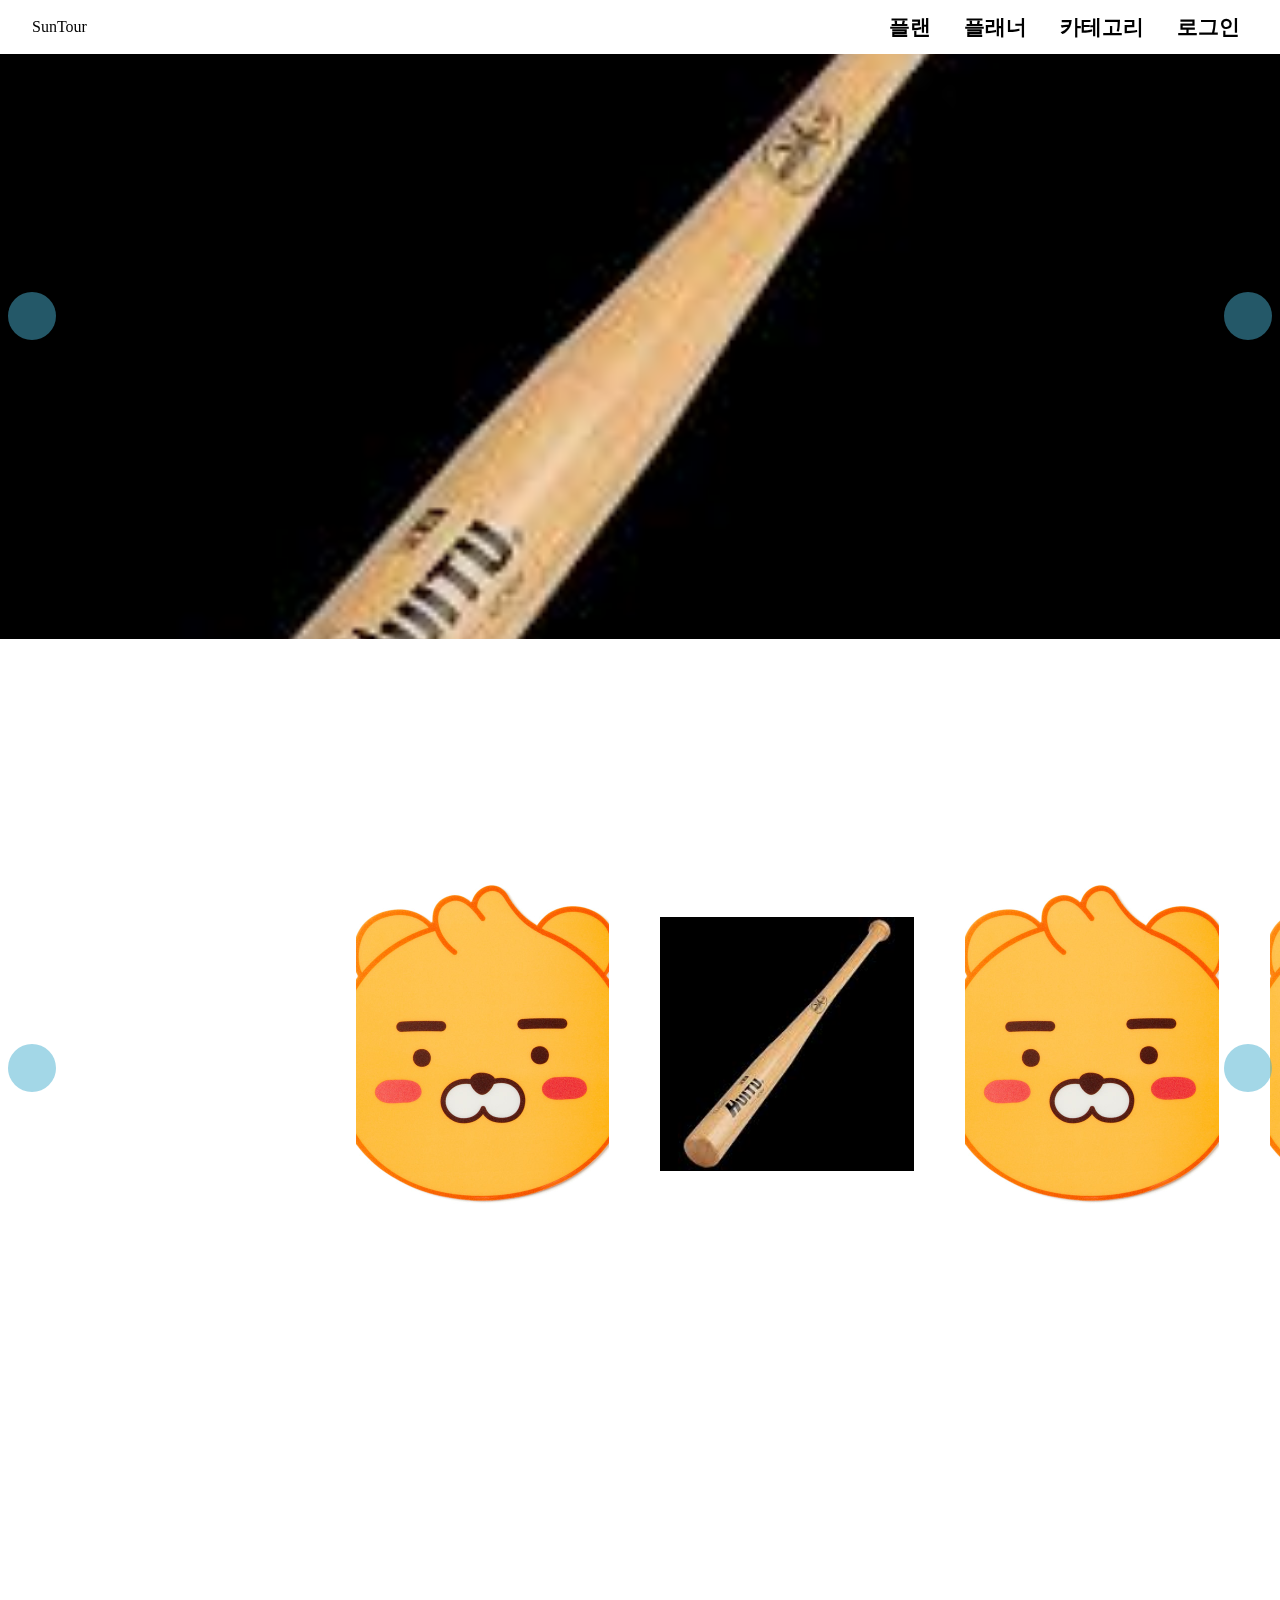
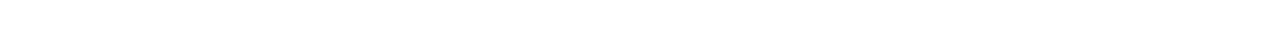
==== template/html/index.html @ d858cff8 "commit to new repo" ====
<!DOCTYPE html>
<html lang="en">
  <head>
    <meta charset="UTF-8" />
    <meta http-equiv="X-UA-Compatible" content="IE=edge" />
    <meta name="viewport" content="width=device-width, initial-scale=1.0" />
    <link
      rel="stylesheet"
      href="https://cdn.jsdelivr.net/gh/FortAwesome/Font-Awesome@5.14.0/css/all.min.css"
    />
    <link rel="stylesheet" href="../css/style.css" />
    <title>Sun Tour</title>
  </head>
  <body>
    <div data-include-path="layout.html"></div>
    <script src="../js/layout.js"></script>
    <main class="index">
      <section class="con">
        <ul class="carousel carousel--theme-full">
          <li id="firstClone" class="carousel__box carousel__box--theme-full">
            <img class="carousel__img-full" src="../img/bbadda.jpg" alt="" />
          </li>
          <li class="carousel__box carousel__box--theme-full">
            <img class="carousel__img-full" src="../img/goyange.jpg" alt="" />
          </li>
          <li id="lastClone" class="carousel__box carousel__box--theme-full">
            <img class="carousel__img-full" src="../img/라이언.jpg" alt="" />
          </li>
        </ul>
        <button class="btn btn--theme-full prev">
          <i class="fa-solid fa-chevron-left"></i>
        </button>
        <button class="btn btn--theme-full next">
          <i class="fa-solid fa-chevron-right"></i>
        </button>
      </section>
      <section class="con">
        <ul class="carousel carousel--theme-div2">
          <li class="carousel__box carousel__box--theme-div2">
            <img class="carousel__img-div2" src="../img/goyange.jpg" alt="" />
          </li>
          <li class="carousel__box carousel__box--theme-div2">
            <img class="carousel__img-div2" src="../img/라이언.jpg" alt="" />
          </li>
          <li class="carousel__box carousel__box--theme-div2">
            <img class="carousel__img-div2" src="../img/bbadda.jpg" alt="" />
          </li>
          <li class="carousel__box carousel__box--theme-div2">
            <img class="carousel__img-div2" src="../img/라이언.jpg" alt="" />
          </li>
          <li class="carousel__box carousel__box--theme-div2">
            <img class="carousel__img-div2" src="../img/라이언.jpg" alt="" />
          </li>
          <li class="carousel__box carousel__box--theme-div2">
            <img class="carousel__img-div2" src="../img/라이언.jpg" alt="" />
          </li>
        </ul>
        <button class="btn btn--theme-div2 prev">
          <i class="fa-solid fa-chevron-left"></i>
        </button>
        <button class="btn btn--theme-div2 next">
          <i class="fa-solid fa-chevron-right"></i>
        </button>
      </section>
    </main>
    <script src="../js/main.js"></script>
    <script
      src="https://kit.fontawesome.com/7723a79ab5.js"
      crossorigin="anonymous"
    ></script>
  </body>
</html>
---- template/css/style.css ----
@import "./reset.css";
@import "./layout.css";
@import "./main.css";
@import "./planner.css";

:root {
  --black: #181823;
  --blue: #47afd0;
  --sky: #c0eef2;
  --white: #e9f8f9;
  --yelow: #f2bf0a;
  scroll-behavior: auto;
}

body {
  min-height: 100vh;
}

main {
  height: 100%;
  min-height: 100%;
  margin: 6vh 0 40vh 0;
  /* border: 2px solid green; */
}
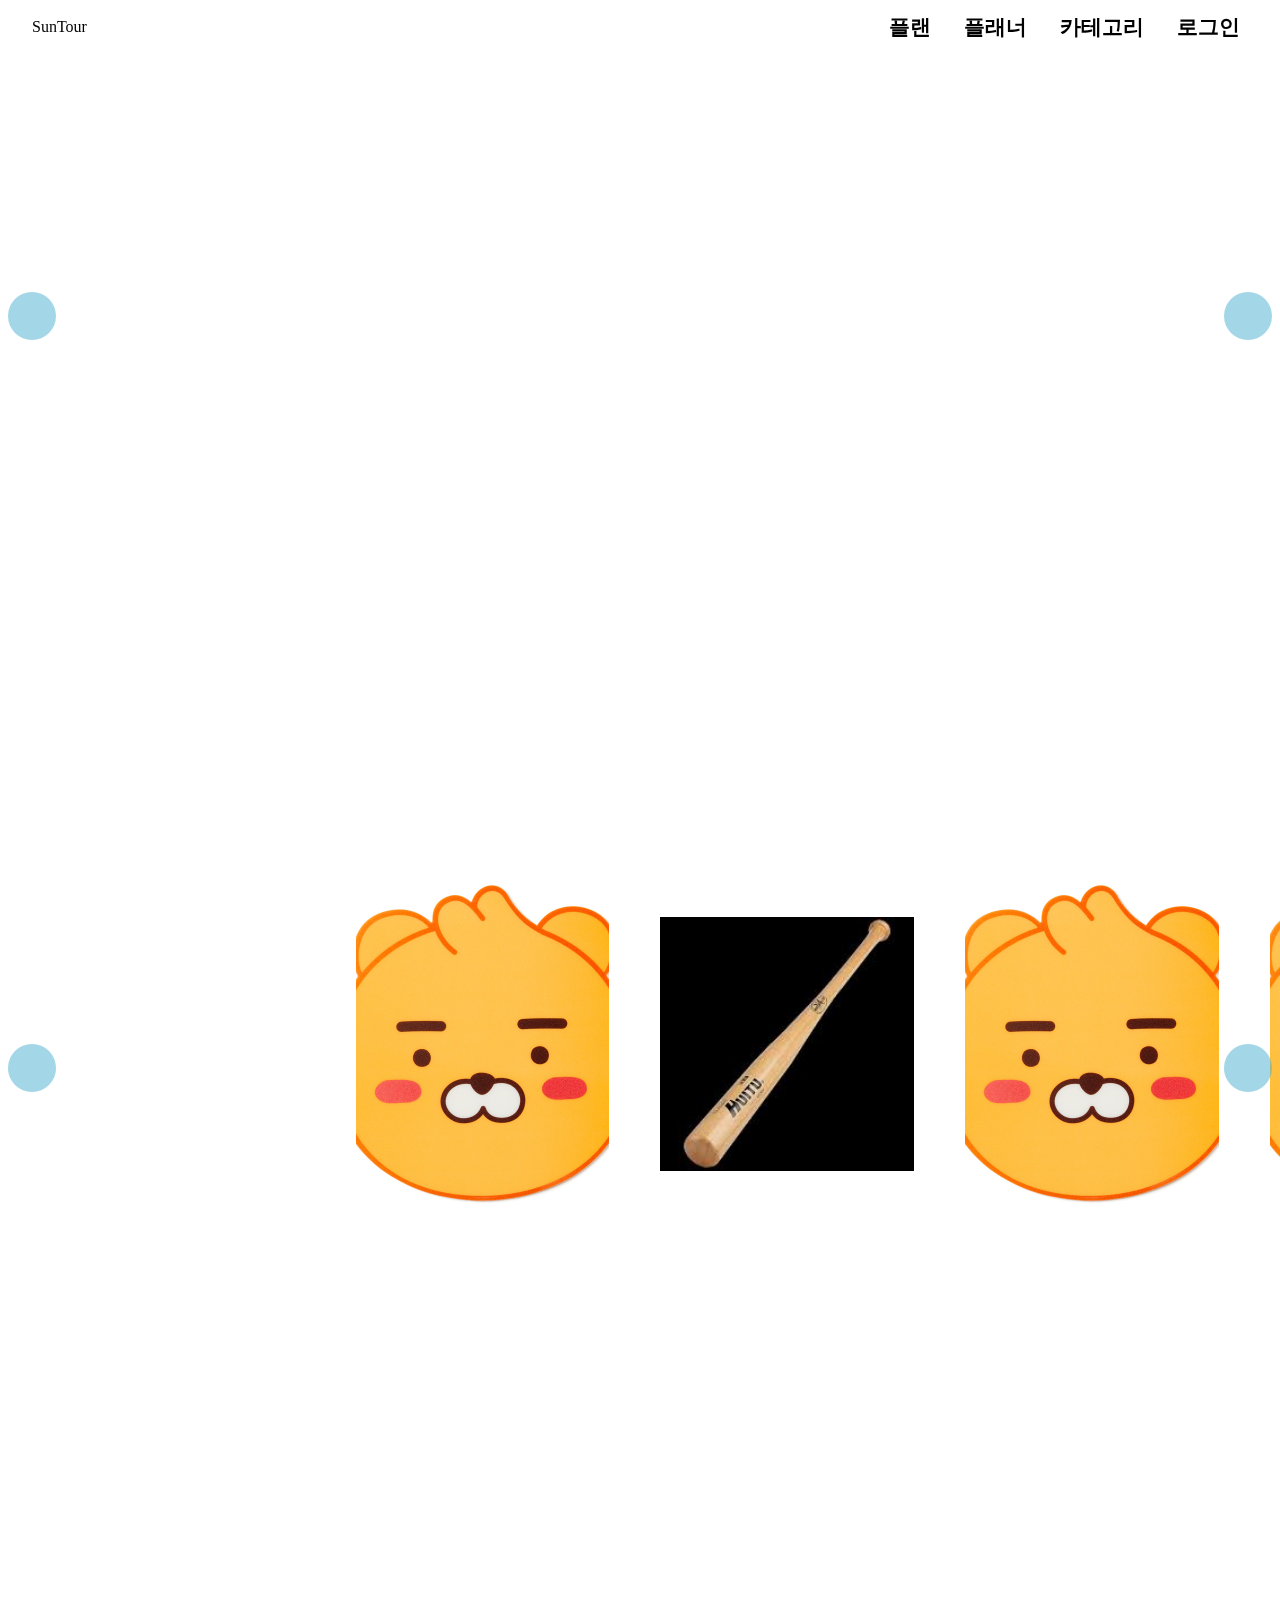
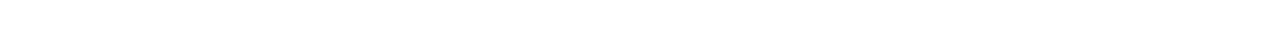
==== commit 91ec631f: "asdf" ====
--- a/template/html/index.html
+++ b/template/html/index.html
@@ -18,10 +18,10 @@
       <section class="con">
         <ul class="carousel carousel--theme-full">
           <li id="firstClone" class="carousel__box carousel__box--theme-full">
-            <img class="carousel__img-full" src="../img/bbadda.jpg" alt="" />
+            <img class="carousel__img-full" src="../img/goyange.jpg" alt="" />
           </li>
           <li class="carousel__box carousel__box--theme-full">
-            <img class="carousel__img-full" src="../img/goyange.jpg" alt="" />
+            <img class="carousel__img-full" src="../img/bbadda.jpg" alt="" />
           </li>
           <li id="lastClone" class="carousel__box carousel__box--theme-full">
             <img class="carousel__img-full" src="../img/라이언.jpg" alt="" />
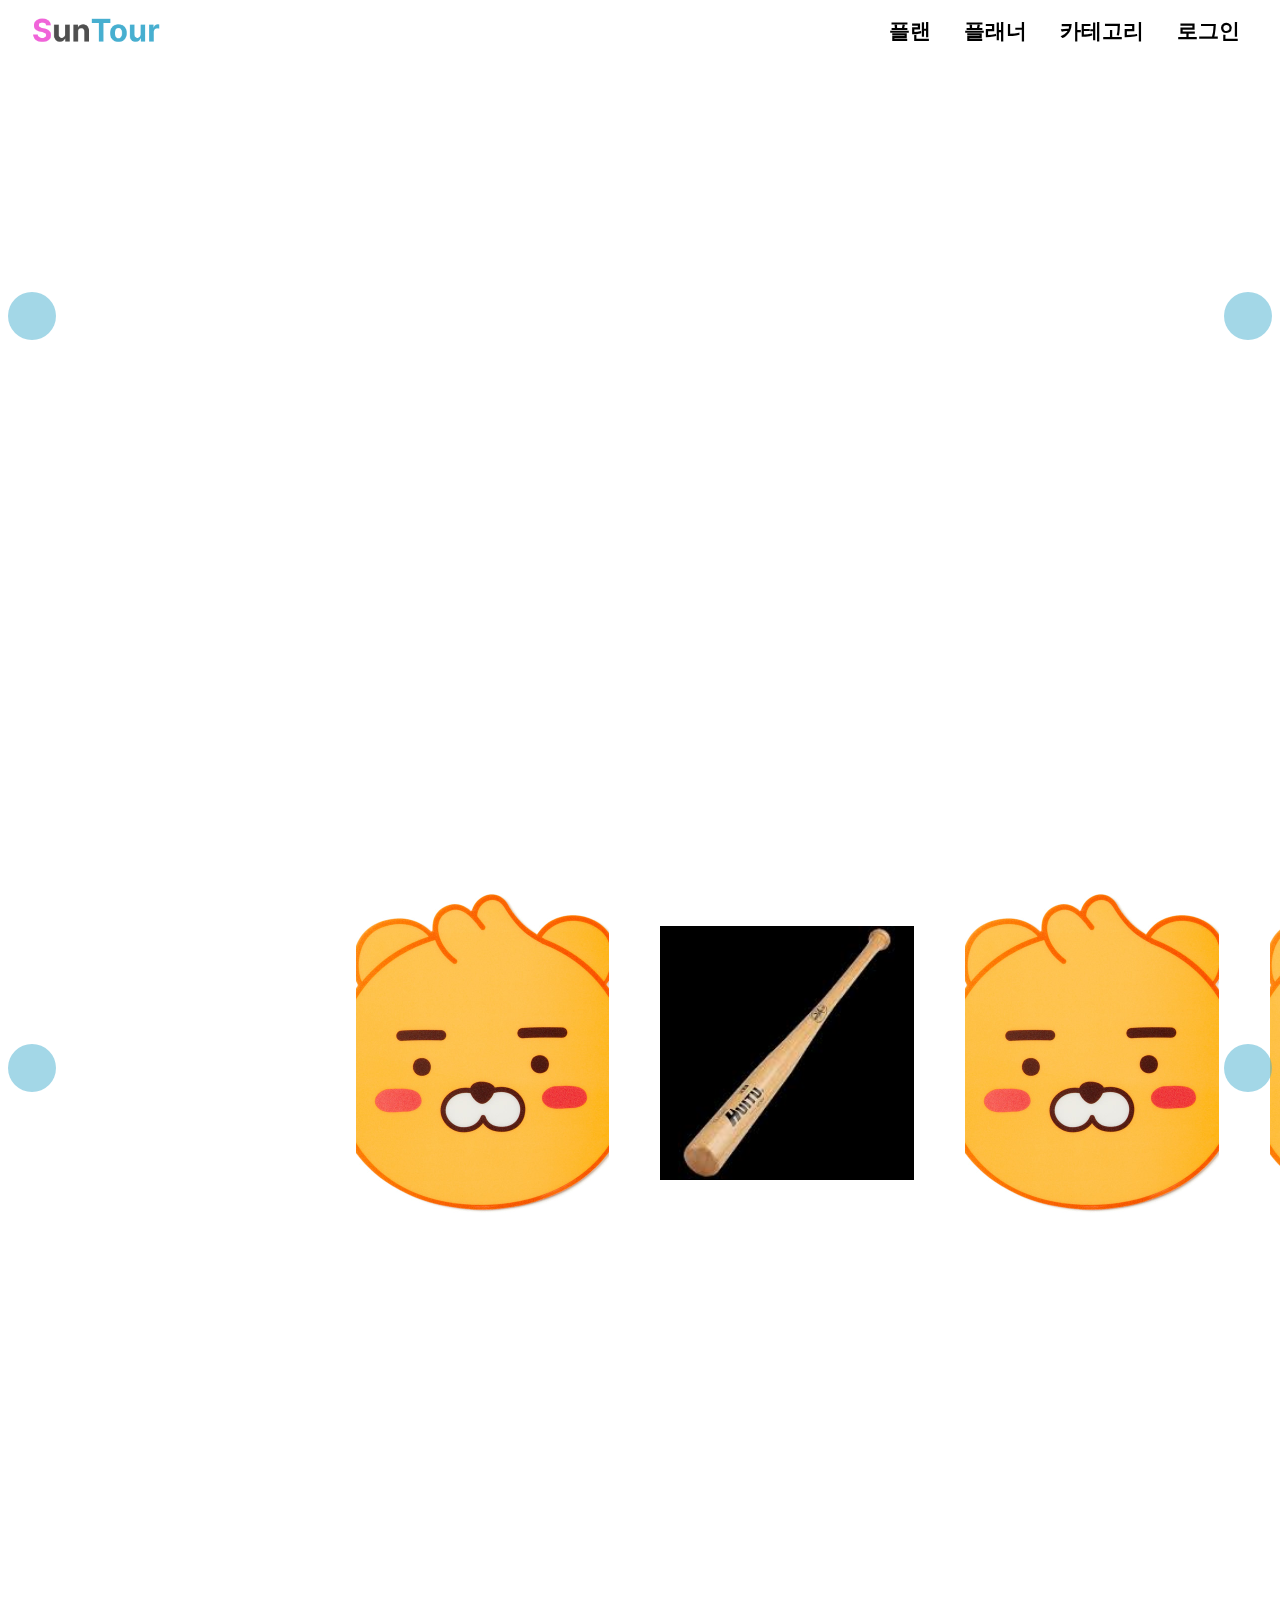
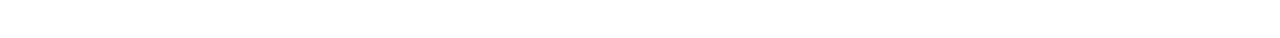
==== commit 9d0af2a4: "qna 230411" ====
--- a/template/html/index.html
+++ b/template/html/index.html
@@ -36,24 +36,42 @@
       </section>
       <section class="con">
         <ul class="carousel carousel--theme-div2">
-          <li class="carousel__box carousel__box--theme-div2">
+          <a
+            href="./search.html"
+            class="carousel__box carousel__box--theme-div2"
+          >
             <img class="carousel__img-div2" src="../img/goyange.jpg" alt="" />
-          </li>
-          <li class="carousel__box carousel__box--theme-div2">
+          </a>
+          <a
+            href="./search.html"
+            class="carousel__box carousel__box--theme-div2"
+          >
             <img class="carousel__img-div2" src="../img/라이언.jpg" alt="" />
-          </li>
-          <li class="carousel__box carousel__box--theme-div2">
+          </a>
+          <a
+            href="./search.html"
+            class="carousel__box carousel__box--theme-div2"
+          >
             <img class="carousel__img-div2" src="../img/bbadda.jpg" alt="" />
-          </li>
-          <li class="carousel__box carousel__box--theme-div2">
+          </a>
+          <a
+            href="./search.html"
+            class="carousel__box carousel__box--theme-div2"
+          >
             <img class="carousel__img-div2" src="../img/라이언.jpg" alt="" />
-          </li>
-          <li class="carousel__box carousel__box--theme-div2">
+          </a>
+          <a
+            href="./search.html"
+            class="carousel__box carousel__box--theme-div2"
+          >
             <img class="carousel__img-div2" src="../img/라이언.jpg" alt="" />
-          </li>
-          <li class="carousel__box carousel__box--theme-div2">
+          </a>
+          <a
+            href="./search.html"
+            class="carousel__box carousel__box--theme-div2"
+          >
             <img class="carousel__img-div2" src="../img/라이언.jpg" alt="" />
-          </li>
+          </a>
         </ul>
         <button class="btn btn--theme-div2 prev">
           <i class="fa-solid fa-chevron-left"></i>
--- a/template/css/style.css
+++ b/template/css/style.css
@@ -2,13 +2,18 @@
 @import "./layout.css";
 @import "./main.css";
 @import "./planner.css";
+@import "./search.css";
+@import "./plannermodal.css";
+@import "./talkmodal.css";
+@import "./payment.css";
+@import "./qna.css";
 
 :root {
   --black: #181823;
   --blue: #47afd0;
   --sky: #c0eef2;
   --white: #e9f8f9;
-  --yelow: #f2bf0a;
+  --yellow: #f2bf0a;
   scroll-behavior: auto;
 }
 
@@ -19,6 +24,6 @@
 main {
   height: 100%;
   min-height: 100%;
-  margin: 6vh 0 40vh 0;
+  margin: 7vh 0 40vh 0;
   /* border: 2px solid green; */
 }
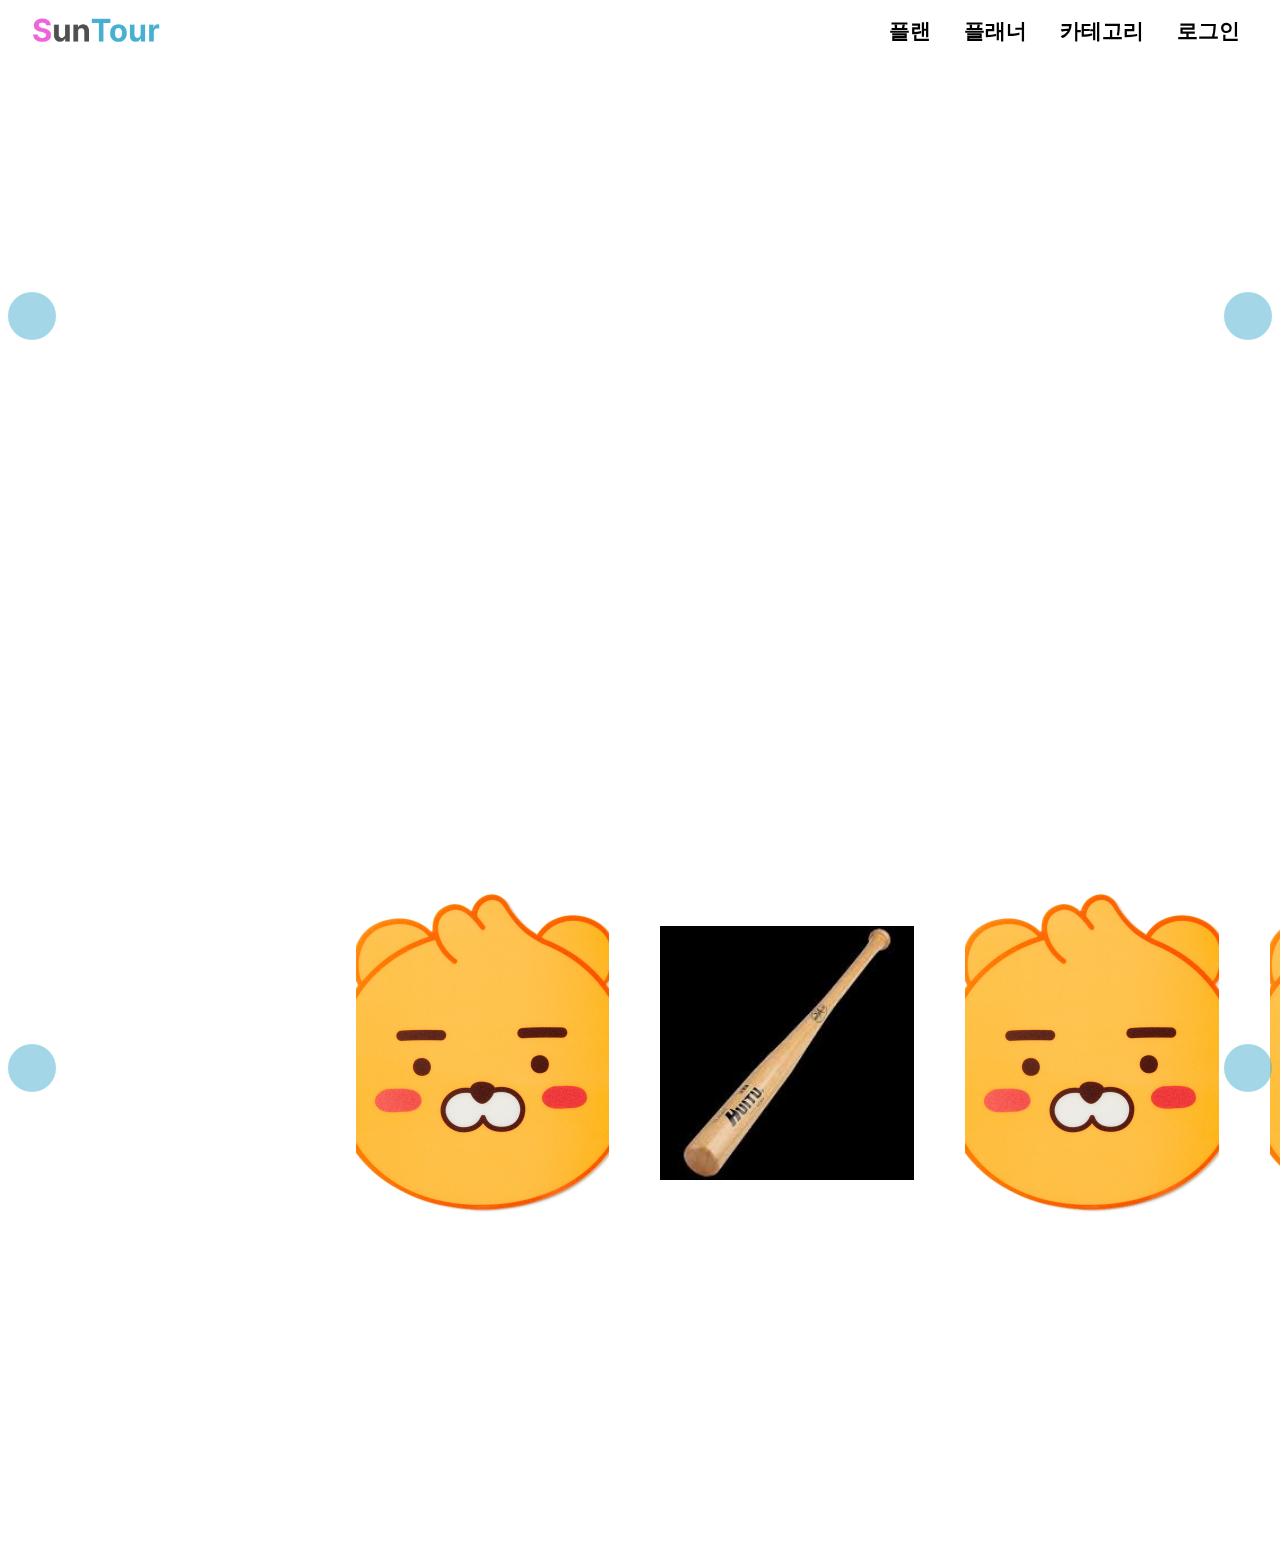
==== commit cf29fea1: "asdf" ====
--- a/template/html/index.html
+++ b/template/html/index.html
@@ -27,10 +27,10 @@
             <img class="carousel__img-full" src="../img/라이언.jpg" alt="" />
           </li>
         </ul>
-        <button class="btn btn--theme-full prev">
+        <button class="btn btn__carousel btn__carousel--main-full prev">
           <i class="fa-solid fa-chevron-left"></i>
         </button>
-        <button class="btn btn--theme-full next">
+        <button class="btn btn__carousel btn__carousel--main-full next">
           <i class="fa-solid fa-chevron-right"></i>
         </button>
       </section>
@@ -73,10 +73,10 @@
             <img class="carousel__img-div2" src="../img/라이언.jpg" alt="" />
           </a>
         </ul>
-        <button class="btn btn--theme-div2 prev">
+        <button class="btn btn__carousel btn__carousel--main-div2 prev">
           <i class="fa-solid fa-chevron-left"></i>
         </button>
-        <button class="btn btn--theme-div2 next">
+        <button class="btn btn__carousel btn__carousel--main-div2 next">
           <i class="fa-solid fa-chevron-right"></i>
         </button>
       </section>
--- a/template/css/style.css
+++ b/template/css/style.css
@@ -7,6 +7,11 @@
 @import "./talkmodal.css";
 @import "./payment.css";
 @import "./qna.css";
+@import "./admin_noticelist.css";
+@import "./admin_userlist.css";
+@import "./admin_noticewrite.css";
+@import "./admin_noticedetail.css";
+@import "./component.css";
 
 :root {
   --black: #181823;
@@ -14,16 +19,24 @@
   --sky: #c0eef2;
   --white: #e9f8f9;
   --yellow: #f2bf0a;
+  --background: linear-gradient(92.76deg, #f2bf0a 2.29%, #47afd0 66.41%);
+  --background_transparent: linear-gradient(
+    92.76deg,
+    rgba(242, 191, 10, 0.7) 2.29%,
+    rgba(71, 175, 208, 0.7) 66.41%
+  );
   scroll-behavior: auto;
 }
 
 body {
-  min-height: 100vh;
+  height: auto;
+  min-height: 114vh;
 }
 
 main {
   height: 100%;
   min-height: 100%;
-  margin: 7vh 0 40vh 0;
+  margin-top: 7vh;
+  margin-bottom: 30vh;
   /* border: 2px solid green; */
 }
